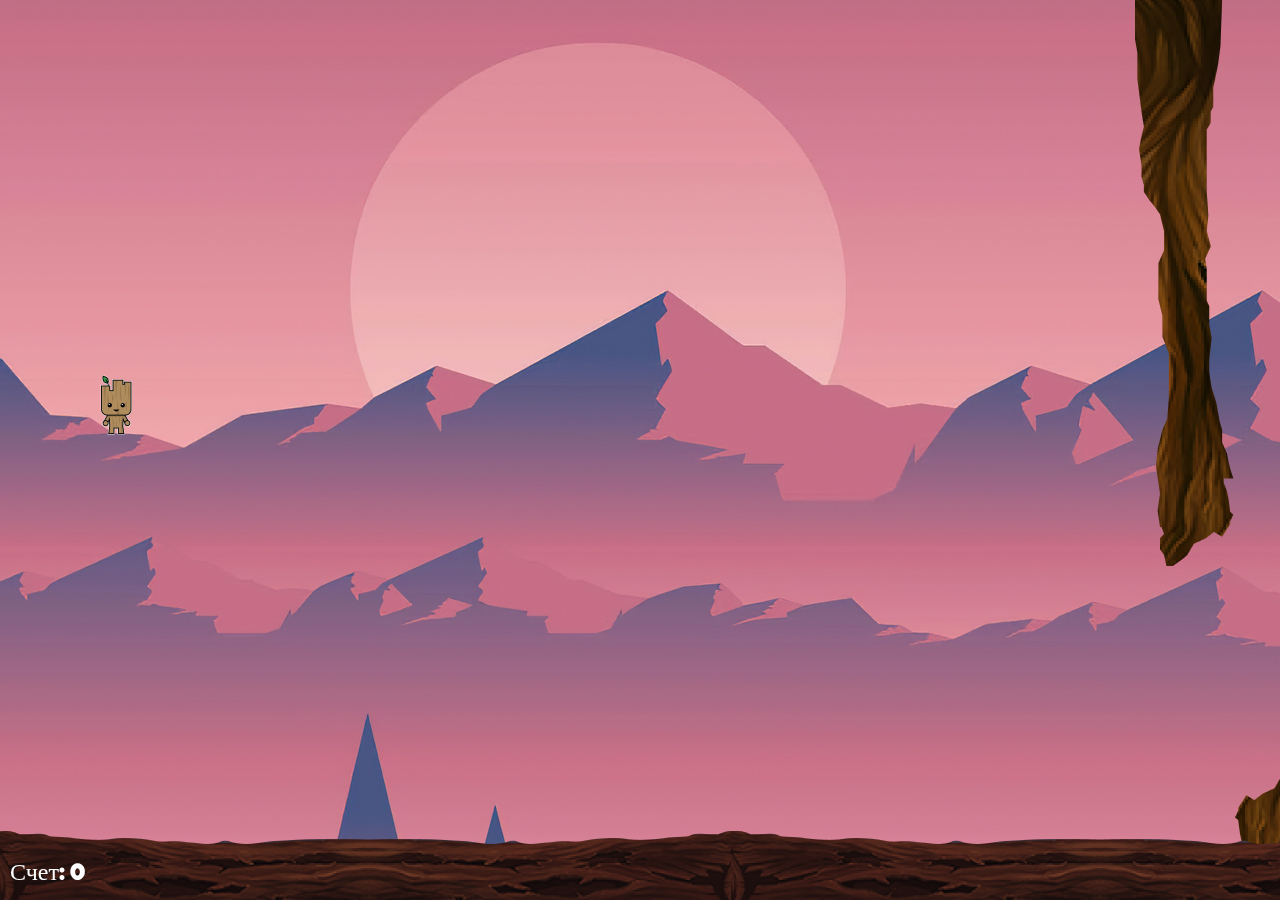
==== game.html @ 37cecc8f "add img and pop up" ====
<!DOCTYPE html>
<html lang="en">
<head>
    <meta charset="UTF-8">
    <meta http-equiv="X-UA-Compatible" content="IE=edge">
    <meta name="viewport" content="width=device-width, initial-scale=1.0">
    <title>Flappy Groot</title>
    <link rel="stylesheet" href="game.css">
    <script src="game.js" defer> </script>
    <link rel="shortcut icon" href="./img/groot.png" type="image/x-icon">
</head>
<body>
    <canvas id="canvas"></canvas>

    <div id="popup">
        <div class="popup-container">
            <div class="popup">
                <img src="./img/gameOver.png" alt="">
                <h2>Ваш результат: 1</h2>
                <div class="btns">
                    <button>Play Again</button>
                    <button>Rating</button>
                </div>
            </div>
        </div>
    </div>
</body>
</html>
---- game.css ----
@import url('https://fonts.googleapis.com/css2?family=Luckiest+Guy&display=swap');

*{
    padding: 0%;
    margin: 0%;
    font-family: 'Luckiest Guy', cursive;

}
#canvas{
    position: absolute;
}

#popup{
    display: none;
}
.popup-container{
    height: 100vh;
    width: 100%;
    display: flex;
    flex-wrap: wrap;
    justify-content: center;
    align-items: center;
    background-color: rgba(46, 35, 47, 0.848);
    position: absolute;
    top: 0;
    left: 0;
}
.popup{
    display: flex;
    align-items: center;
    justify-content: center;
    flex-direction: column;
    padding: 20px 30px;
    width: 90%;
    border-radius: 15px;
}
.popup > img{
    margin-bottom: 5em;
}
.popup > h2{
    font-size: 3em;
    margin-bottom: 5%;
    color: #b02b2a;
    text-shadow: 0 0 15px #281718;
}
.btns{
    display: flex;
    align-items: center;
    justify-content: center;
}
.btns button{
    padding: 4% 5% 2%;
    width: fit-content;
    height: fit-content;
    border-radius: 60px;
    font-size: 1.5em;
    letter-spacing: 0.2em;
    background-color: #b02b2a;
    color: #ffffffcd;
    border: none;
    transition: 0.5s;
    cursor: pointer;
    margin: 0% 3%;
    white-space: nowrap;
    border: 5px double #281718;
    transition: 0.5s;
}
.btns button:hover{
    transform: scale(1.05);
    box-shadow: 0 0 10px 4px #281718;
    color: #ffffff94;
}
.btns button:active{
    border: 5px solid #281718;
}
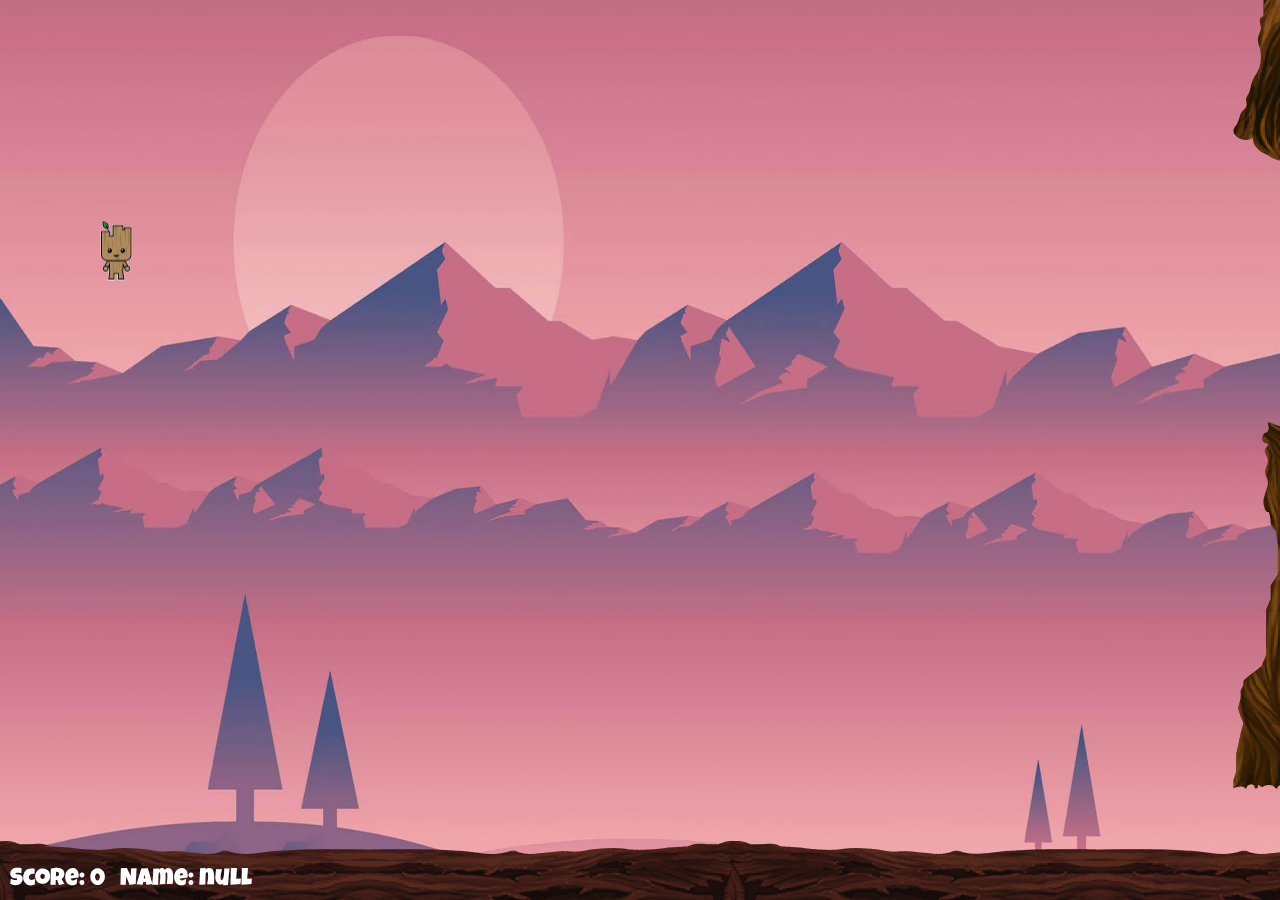
==== commit e2b5e7ff: "zip img, add some styles" ====
--- a/game.html
+++ b/game.html
@@ -7,20 +7,21 @@
     <title>Flappy Groot</title>
     <link rel="stylesheet" href="game.css">
     <script src="game.js" defer> </script>
-    <link rel="shortcut icon" href="./img/groot.png" type="image/x-icon">
+    <link rel="shortcut icon" href="./img/iconGroot.png" type="image/x-icon">
 </head>
 <body>
     <canvas id="canvas"></canvas>
 
     <div id="popup">
         <div class="popup-container">
-            <div class="popup">
+            <div class="popup" >
                 <img src="./img/gameOver.png" alt="">
-                <h2>Ваш результат: 1</h2>
+                <h2 class="result"></h2>
                 <div class="btns">
-                    <button>Play Again</button>
-                    <button>Rating</button>
+                    <button class="againBtn">Play Again</button>
+                    <button class="ratingBtn">Rating</button>
                 </div>
+                <button class="mainPageBtn">Main page</button>
             </div>
         </div>
     </div>
--- a/game.css
+++ b/game.css
@@ -4,12 +4,10 @@
     padding: 0%;
     margin: 0%;
     font-family: 'Luckiest Guy', cursive;
-
 }
 #canvas{
     position: absolute;
 }
-
 #popup{
     display: none;
 }
@@ -48,7 +46,7 @@
     align-items: center;
     justify-content: center;
 }
-.btns button{
+.btns button, .mainPageBtn{
     padding: 4% 5% 2%;
     width: fit-content;
     height: fit-content;
@@ -65,14 +63,43 @@
     border: 5px double #281718;
     transition: 0.5s;
 }
-.btns button:hover{
+.btns button:hover, .mainPageBtn:hover{
     transform: scale(1.05);
     box-shadow: 0 0 10px 4px #281718;
     color: #ffffff94;
 }
-.btns button:active{
+.btns button:active, .mainPageBtn:active{
     border: 5px solid #281718;
 }
+.mainPageBtn{
+    padding: 1.35% 3% 0.5%;
+    margin: 1% 3%;
 
+}
+@media (max-width: 500px) {
+    .popup > img{
+        width: 80%;
+        margin-bottom: 3em;
+    }
+    .popup > h2{
+        font-size: 2em;
+        margin-bottom: 5%;
+    }
+    .btns button, .mainPageBtn{
+        font-size: 1.1em;
+    }
+}
 
-
+@media (max-width: 340px) {
+    .popup > img{
+        width: 60%;
+        margin-bottom: 2em;
+    }
+    .popup > h2{
+        font-size: 1.5em;
+        margin-bottom: 4%;
+    }
+    .btns button, .mainPageBtn{
+        font-size: 0.9em;
+    }
+}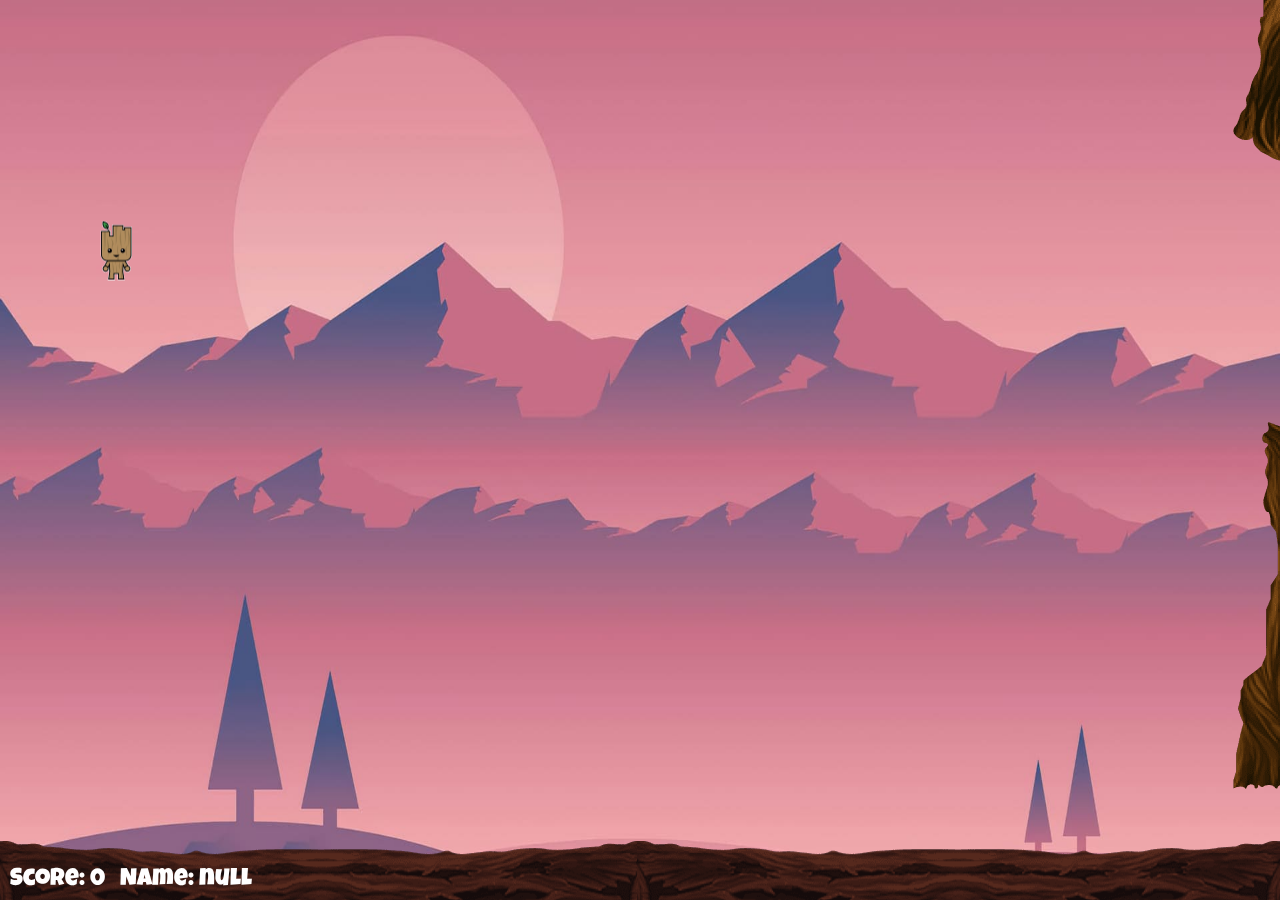
==== commit 848addda: "add table with results" ====
--- a/game.html
+++ b/game.html
@@ -15,8 +15,10 @@
     <div id="popup">
         <div class="popup-container">
             <div class="popup" >
-                <img src="./img/gameOver.png" alt="">
+                <img src="./img/gameOver.png" alt="gameOver">
                 <h2 class="result"></h2>
+                <h5>Don't be upset! Go have a cocktail called</h5>
+                <div class="coctail"></div>
                 <div class="btns">
                     <button class="againBtn">Play Again</button>
                     <button class="ratingBtn">Rating</button>
--- a/game.css
+++ b/game.css
@@ -33,13 +33,24 @@
     border-radius: 15px;
 }
 .popup > img{
-    margin-bottom: 5em;
+    margin-bottom: 4em;
 }
-.popup > h2{
-    font-size: 3em;
-    margin-bottom: 5%;
+.popup > h2,.popup > h5{
+    font-size: 2em;
+    margin-bottom: 2%;
     color: #b02b2a;
     text-shadow: 0 0 15px #281718;
+}
+.coctail{
+    text-align: center;
+    font-size: 2em;
+    margin-bottom: 3%;
+    color: #b02b2a;
+    text-shadow: 0 0 15px #281718;
+    border: 5px double #281718;
+    padding: 0.5em 0.3em 0.3em;
+    background-color: #281718b9;
+    border-radius: 20px;
 }
 .btns{
     display: flex;
@@ -81,9 +92,13 @@
         width: 80%;
         margin-bottom: 3em;
     }
-    .popup > h2{
-        font-size: 2em;
+    .popup > h2, .popup > h5{
+        font-size: 1.3em;
         margin-bottom: 5%;
+    }
+    .coctail{
+        font-size: 1.2em;
+        margin-bottom: 2%;
     }
     .btns button, .mainPageBtn{
         font-size: 1.1em;
@@ -95,9 +110,13 @@
         width: 60%;
         margin-bottom: 2em;
     }
-    .popup > h2{
-        font-size: 1.5em;
+    .popup > h2, .popup > h5{
+        font-size: 0.9em;
         margin-bottom: 4%;
+    }
+    .coctail{
+        font-size: 0.7em;
+        margin-bottom: 3%;
     }
     .btns button, .mainPageBtn{
         font-size: 0.9em;
